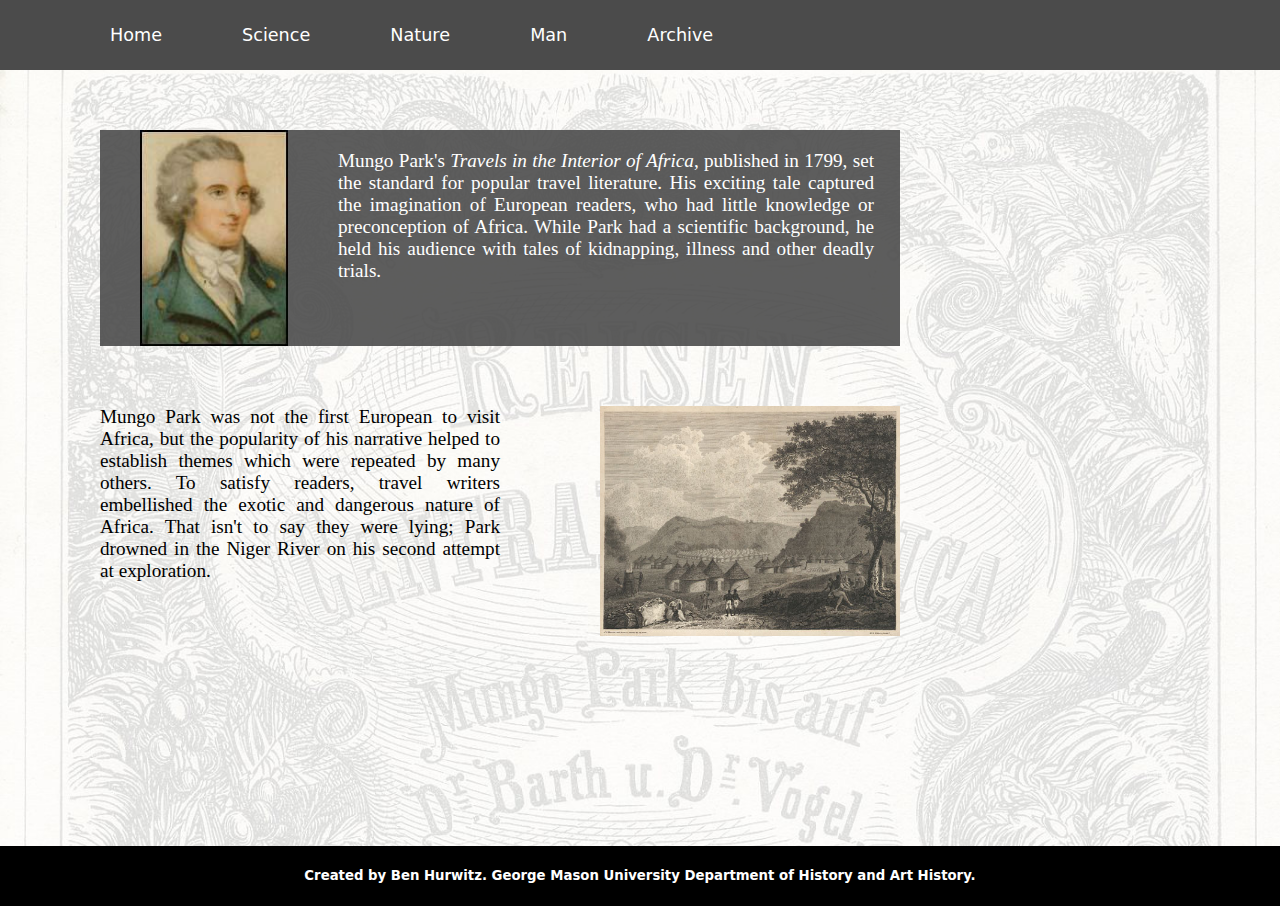
==== adventure.html @ 801fc79c "adventure page" ====
<!DOCTYPE HTML>
<html>
<head>
    <meta charset="utf-8">
	<link href='http://fonts.googleapis.com/css?family=Droid+Sans+Mono' rel='stylesheet' type='text/css'>
    <link rel="stylesheet" href="adventure.css">

<title>
Adventure
</title>
</head>

<body>
<div id="wrapper">
<header>
<nav>
	<ul>
		<li><a href="finalhome.html">Home</a></li>
		<li><a href="science.html">Science</a></li>
		<li><a href="nature.html">Nature</a></li>
		<li><a href="man.html">Man</a></li>
		<li><a href="archive.html">Archive</a></li>
	</ul>	
	</nav>

</header>

<div id="content">

<div id="top">
<div id="mungo"><img src="mungo.jpg"></div>

<p>Mungo Park's <em>Travels in the Interior of Africa</em>, published in 1799, set the standard for popular travel literature. His exciting tale captured the imagination of European readers, who had little knowledge or preconception of Africa. While Park had a scientific background, he held his audience with tales of kidnapping, illness and other deadly trials.</p>

</div>

<div id="bottom">

<div id="kamalia"><img src="kamalia.jpg"></div>

<div id="text">Mungo Park was not the first European to visit Africa, but the popularity of his narrative helped to establish themes which were repeated by many others. To satisfy readers, travel writers embellished the exotic and dangerous nature of Africa. That isn't to say they were lying; Park drowned in the Niger River on his second attempt at exploration.</div>

</div>

<div id="footer"><h5>Created by Ben Hurwitz. George Mason University Department of History and Art History.</h5></div>

</div>
</body>


</html>
---- adventure.css ----
@media screen {
html {
		background-image:url(mungocover.jpg);
		background-attachment: fixed;
		background-size: cover;
		}

	
	body {	
		font-family: verdana, sans;
		text-align: justify;
		color: black;
		height: 100%;
		margin-left: 100px;
		margin-right: 100px;
		margin: 0px auto;
		}
		
		
	Header {
		background-color: rgba(75,75,75,1.0);
		background-size: cover;
		padding-top:25px;
		padding-bottom:25px;
		width: 100%;
		}
		

		
	h1 {
		background-color: black;
		color: white;
		font-family: palatino linotype;
		font-size: 2.8em;
		text-align: left;
		margin-left: 100px;
		margin-top: 60px;
		padding-left: 30px;
		padding-top:25px;
		padding-bottom:25px;
		width:80%
		}

	
	p {
		text-align: justify;
		color: white;
		font-family: palatino linotype;
		font-size: 1.2em;
		margin-top: 10px;
		margin-left: 0%;
		margin-right: 0%;
		padding: 10px;
		max-width: 67%;
		float: left;
		}
		
	a {
		width: 70%;
		color: white;
		text-decoration: none;
		}		
	
	nav {
		display: inline;
		color: white;
		margin-top: 12px;
		margin-right: 0px;
		background-color: rgba(75,75,75,1.0);
		padding: 7px 10px 7px 10px;
		}

	ul {	
		padding-left:25px;
		color: white;
		display: inline;
		}
	
	li {
		display: inline;
		padding-left:75px;
		font-size: 1.1em;
		}

	h3 { background-color: rgba(75,75,75,.2);
		font-family: palatino linotype;
		font-size: 1.5em;
		text-align: center;
		padding-top: 10px;
		margin-top: 0px;
		height: 50px;
		width: 50%;
		float: right;
		}
		
	h5 {
		color: white;
		}
	
	#top {
		background:rgba(75,75,75,.9);
		width: 80%;
		height: 216px;
		margin-left: 10%;
		margin-top: 60px;
		color: white;
		}
	
	#mungo{
		margin-left: 5%;
		margin-right: 5%;
		float: left;
		max-width: 148px;
		}
	
	#bottom{
		width: 80%;
		height: 300px;
		margin-left: 10%;
		margin-top: 60px;
		}
	
	#kamalia{
		float: right;
		max-width: 300px;
		}
	img {
		max-width: 100%
		}
	
	#text {
		text-align: justify;
		color: black;
		font-family: palatino linotype;
		font-size: 1.2em;
		max-width: 50%;
		float: left;
		}
	
	#footer {
		background-color: black;
		background-size: cover;
		width: 100%;
		height: 60px;
		position: absolute;
    	text-align: center;
		bottom:0;
		left:0;
		}
	
	#content {
		padding-bottom: 200px;
		max-width: 1000px;
		}
	
	#wrapper {
		min-height:100%;
		position:relative;
		}
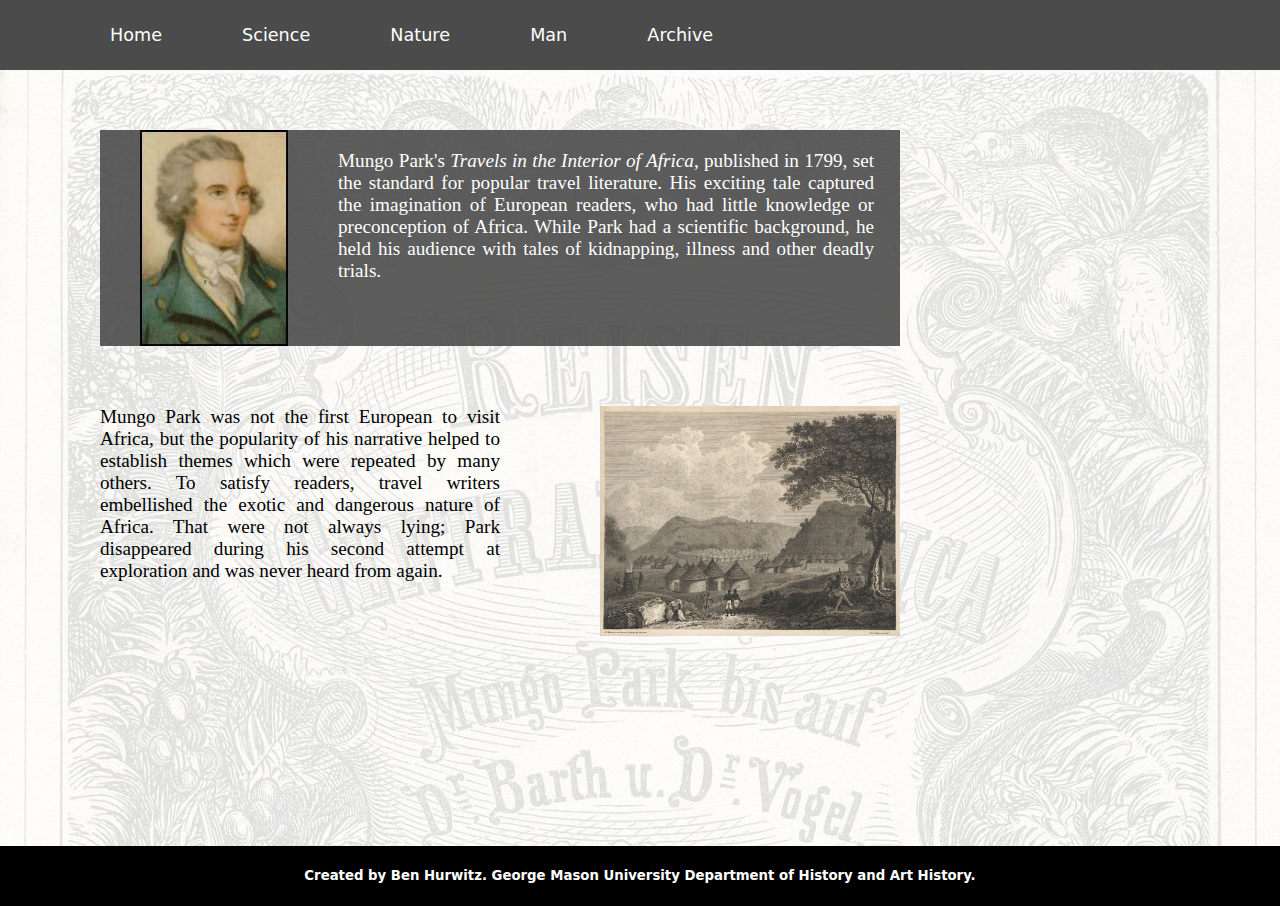
==== commit a71e3b36: "nature page" ====
--- a/adventure.html
+++ b/adventure.html
@@ -38,7 +38,7 @@
 
 <div id="kamalia"><img src="kamalia.jpg"></div>
 
-<div id="text">Mungo Park was not the first European to visit Africa, but the popularity of his narrative helped to establish themes which were repeated by many others. To satisfy readers, travel writers embellished the exotic and dangerous nature of Africa. That isn't to say they were lying; Park drowned in the Niger River on his second attempt at exploration.</div>
+<div id="text">Mungo Park was not the first European to visit Africa, but the popularity of his narrative helped to establish themes which were repeated by many others. To satisfy readers, travel writers embellished the exotic and dangerous nature of Africa. That were not always lying; Park disappeared during his second attempt at exploration and was never heard from again.</div>
 
 </div>
 
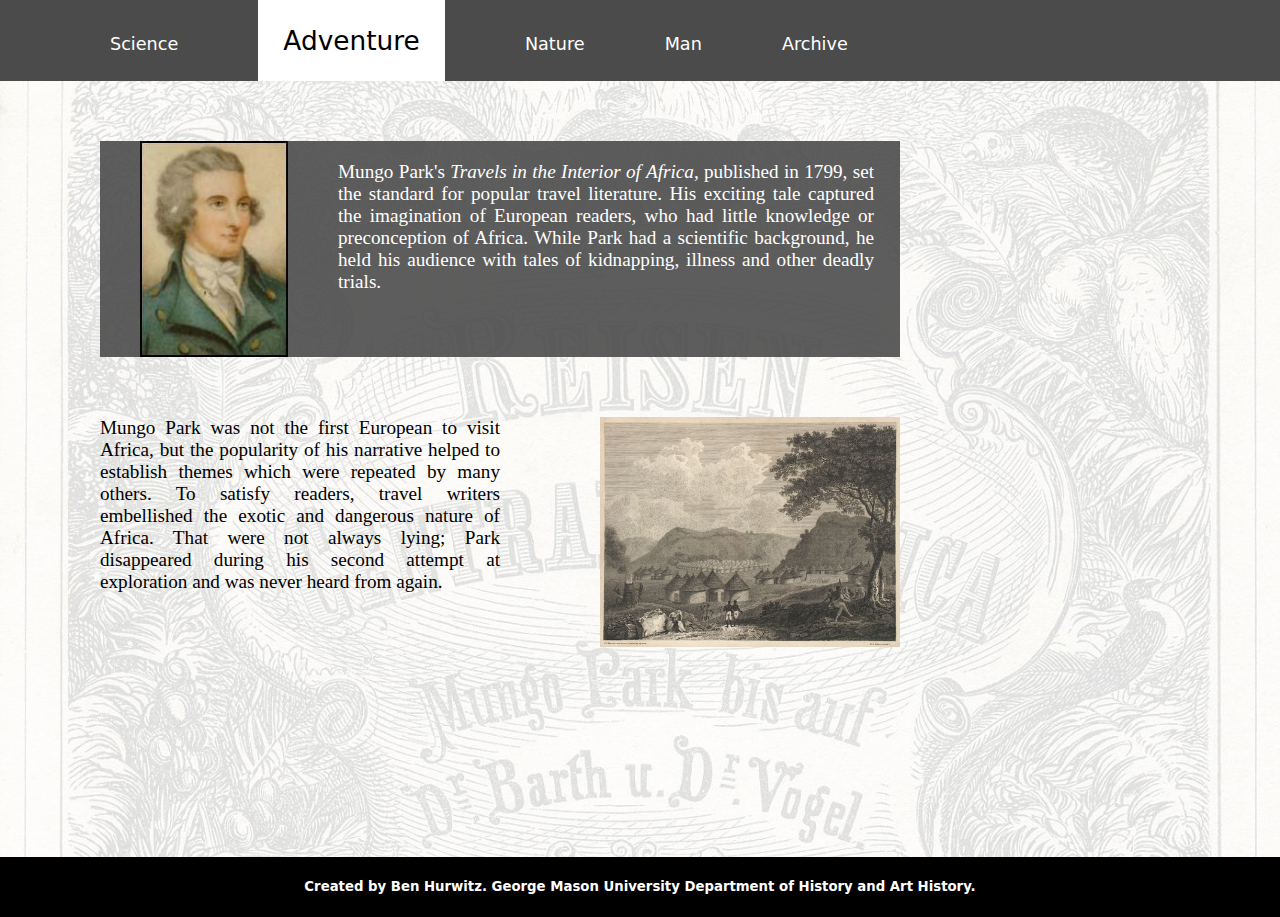
==== commit f5567143: "header and archive changes" ====
--- a/adventure.html
+++ b/adventure.html
@@ -15,8 +15,8 @@
 <header>
 <nav>
 	<ul>
-		<li><a href="finalhome.html">Home</a></li>
 		<li><a href="science.html">Science</a></li>
+		<li><a href="adventure.html" class="current">Adventure</a></li>
 		<li><a href="nature.html">Nature</a></li>
 		<li><a href="man.html">Man</a></li>
 		<li><a href="archive.html">Archive</a></li>
--- a/adventure.css
+++ b/adventure.css
@@ -60,6 +60,18 @@
 		color: white;
 		text-decoration: none;
 		}		
+		
+	a.current {
+		width: 150%;
+		color: black;
+		background-color: white;
+		text-decoration: none;
+		font-size: 1.5em;
+		padding-top:25px;
+		padding-bottom:25px;
+		padding-right:25px;
+		padding-left:25px;
+		}
 	
 	nav {
 		display: inline;
